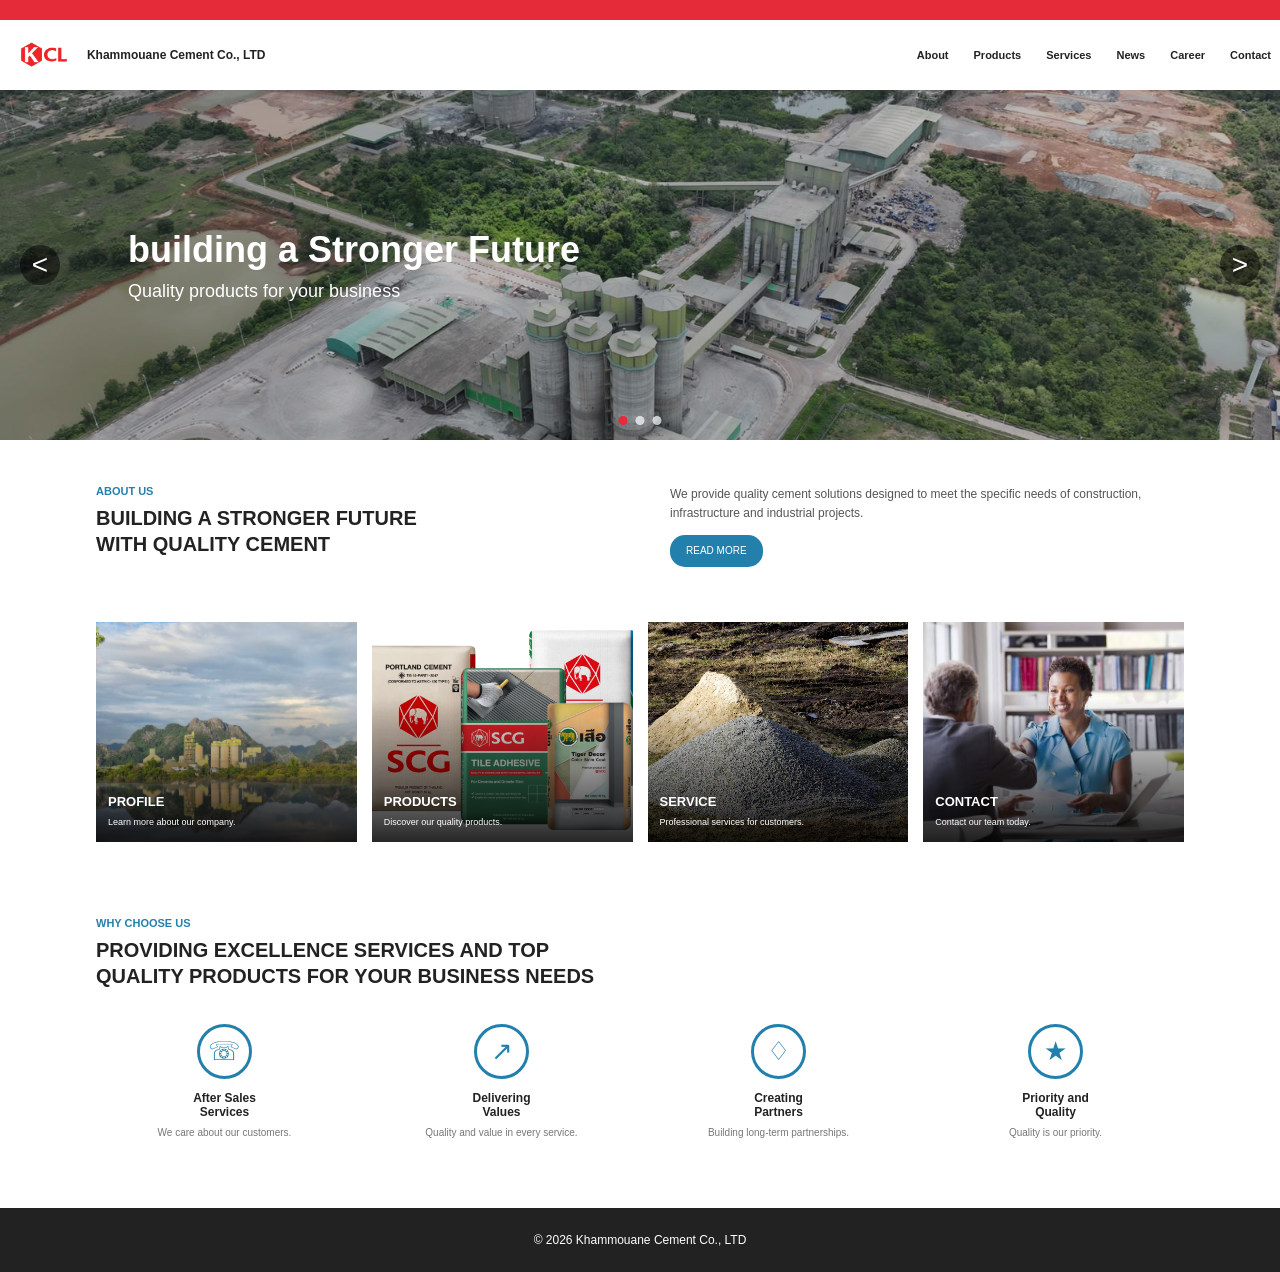
==== index.html @ 002d69ce "Add files via upload" ====
<!DOCTYPE html>
<html lang="en">
<head>
    <meta charset="UTF-8">
    <meta name="viewport" content="width=device-width, initial-scale=1.0">
    <title>Khammouane Cement Laos</title>

    <link rel="stylesheet" href="style.css">
</head>
<body>
    <!-- ส่วนหัวแถบด้านบนสีแดง -->
     <div class="top-bar"></div>
     <header class="header">

        <a href="index.html" class="logo-area">
            <img src="images/logo.png" alt="KCL Logo">
            <span>Khammouane Cement Co., LTD</span>
        </a>

        <nav class="navbar">
            <a href="about.html">About</a>
            <a href="products.html">Products</a>
            <a href="services.html">Services</a>
            <a href="news.html">News</a>
            <a href="career.html">Career</a>
            <a href="contact.html">Contact</a>
        </nav>

        <Button class="menu-button" onclick="toggleMenu()">☰</Button>
     </header>
     <!-- slider -->
    <section class="hero">
        <div class="slide active">
            <img src="images/hero.jpeg" alt="view1">

            <div class="slide-text">
                <h1> building a Stronger Future </h1>
                <p>Quality products for your business</p>
            </div>
        </div>

        <div class="slide">
            <img src="images/hero2.jpeg" alt="view2">

            <div class="slide-text">
                <h1>Quality Cement Products</h1>
                <p>Reliable solutions for contruction</p>
            </div>
        </div>

        <div class="slide">
            <img src="images/hero3.jpeg" alt="view3">

            <div class="slide-text">
                <h1>Creating Better partnerships</h1>
                <p>Growing together with our customers</p>
            </div>
        </div>

        <button class="prev" onclick="changeSlide(-1)"><</button>
        <button class="next" onclick="changeSlide(1)">></button>

        <div class="slider-dots">
            <span class="dot active" onclick="showSlide(0)"></span>
            <span class="dot" onclick="showSlide(1)"></span>
            <span class="dot" onclick="showSlide(2)"></span>
        </div>

    </section>  
    </section>

  <!-- About -->
  <section class="about section-container">

    <div class="section-title">
      <p>ABOUT US</p>
      <h2>
        BUILDING A STRONGER FUTURE<br>
        WITH QUALITY CEMENT
      </h2>
    </div>

    <div class="about-text">
      <p>
        We provide quality cement solutions designed to meet
        the specific needs of construction, infrastructure and
        industrial projects.
      </p>

      <a href="about.html" class="primary-button">READ MORE</a>
    </div>
    </section>
    <!-- Cards -->
  <section class="cards-section section-container">

    <a href="about.html" class="info-card">
      <img src="images/hero3.jpeg" alt="Profile">
      <div class="card-content">
        <h3>PROFILE</h3>
        <p>Learn more about our company.</p>
      </div>
    </a>

    <a href="products.html" class="info-card">
      <img src="images/product.webp" alt="Products">
      <div class="card-content">
        <h3>PRODUCTS</h3>
        <p>Discover our quality products.</p>
      </div>
    </a>

    <a href="services.html" class="info-card">
      <img src="images/service.avif" alt="Service">
      <div class="card-content">
        <h3>SERVICE</h3>
        <p>Professional services for customers.</p>
      </div>
    </a>
    <a href="contact.html" class="info-card">
      <img src="images/contact.jpg" alt="Contact">
      <div class="card-content">
        <h3>CONTACT</h3>
        <p>Contact our team today.</p>
      </div>
    </a>

  </section>
  <!-- Why Choose Us -->
  <section class="why-us section-container">

    <div class="section-title">
      <p>WHY CHOOSE US</p>
      <h2>
        PROVIDING EXCELLENCE SERVICES AND TOP<br>
        QUALITY PRODUCTS FOR YOUR BUSINESS NEEDS
      </h2>
    </div>

    <div class="features">

      <div class="feature">
        <div class="feature-icon">☏</div>
        <h3>After Sales<br>Services</h3>
        <p>We care about our customers.</p>
      </div>

      <div class="feature">
        <div class="feature-icon">↗</div>
        <h3>Delivering<br>Values</h3>
        <p>Quality and value in every service.</p>
      </div>
      <div class="feature">
        <div class="feature-icon">♢</div>
        <h3>Creating<br>Partners</h3>
        <p>Building long-term partnerships.</p>
      </div>

      <div class="feature">
        <div class="feature-icon">★</div>
        <h3>Priority and<br>Quality</h3>
        <p>Quality is our priority.</p>
      </div>

    </div>

  </section>

  <footer>
    <p>© 2026 Khammouane Cement Co., LTD</p>
  </footer>

  <script src="script.js"></script>
</body>
</html>
---- style.css ----
* {
  box-sizing: border-box;
  margin: 0;
  padding: 0;
}
้html {
  scroll-behavior: smooth;
}
body {
  font-family: Arial, sans-serif;
  color: #222;
  background: white;
  overflow-x: hidden;
  overflow-y: auto;
}

/* แถบสีด้านบน */
.top-bar {
  height: 20px;
  background: #e52b3a;
}
/* header */
.header {
  position: relative;
  z-index: 10;
  height: 70px;
  padding: 0.7%;
  display: flex;
  align-items: center;
  justify-content: space-between;
  background: white;
}
.logo-area {
  display: flex;
  align-items: center;
  gap: 8px;
  color: #222;
  font-size: 12px;
  font-weight: bold;
  text-decoration: none;
}
.logo-area img {
  width: 70px;
  height: auto;
  object-fit: contain;
}

/* Navbar */
.navbar {
  display: flex;
  gap: 25px;
}

.navbar a {
  color: #222;
  font-size: 11px;
  font-weight: bold;
  text-decoration: none;
}
/* ปุ่มสามขีด */
.menu-button {
  display: none;
  border: none;
  background: transparent;
  color: #222;
  font-size: 30px;
  line-height: 1;
  cursor: pointer;
}
/* slider */
.hero {
  position: relative;
  width: 100%;
  height: 350px;
  overflow: hidden;
  background-color: #333;
}
.slide {
  position: absolute;
  inset: 0;
  opacity: 0;
  transition: opacity 0.8s ease;
}

.slide.active {
  opacity: 1;
}
.slide img {
  width: 100%;
  height: 100%;
  object-fit: cover;
}
.slide::after {
  content: '';
  position: absolute;
  inset: 0;
  background: rgba(0, 0, 0, 0.25);
}
.slide-text {
  position: absolute;
  z-index: 2;
  top: 50%;
  left: 10%;
  color: white;
  transform: translateY(-50%);
}
.slide-text h1 {
  margin-bottom: 10px;
  font-size: 36px;
}
.slide-text p {
  font-size: 18px;
}

/* ปุ่มเลื่อน slider */
.prev,
.next {
  position: absolute;
  z-index: 3;
  top: 50%;
  width: 40px;
  height: 40px;
  border: none;
  border-radius: 50%;
  background: rgba(0, 0, 0, 0.5);
  color: white;
  font-size: 28px;
  cursor: pointer;
  transform: translateY(-50%);
}
.prev {
  left: 20px;
}
.next {
  right: 20px;
}
.prev:hover,
.next:hover {
  background: #e52b3a;
}
/* จุด slider */
.slider-dots {
  position: absolute;
  z-index: 3;
  bottom: 15px;
  left: 50%;
  display: flex;
  gap: 8px;
  transform: translateX(-50%);
}

.dot {
  width: 9px;
  height: 9px;
  border-radius: 50%;
  background: white;
  opacity: 0.7;
  cursor: pointer;
}
.dot.active {
  background: #e52b3a;
  opacity: 1;
}
/* ความกว้างเนื้อหา */
.section-container {
  width: 85%;
  max-width: 1100px;
  margin: auto;
}

/* About */
.about {
  display: flex;
  gap: 60px;
  padding: 45px 0 30px;
}

.section-title {
  flex: 1;
}

.section-title p {
  margin-bottom: 8px;
  color: #2380ad;
  font-size: 11px;
  font-weight: bold;
}
.section-title h2 {
  font-size: 20px;
  line-height: 1.3;
}

.about-text {
  flex: 1;
  color: #555;
  font-size: 12px;
  line-height: 1.6;
}

.primary-button {
  display: inline-block;
  margin-top: 12px;
  padding: 8px 16px;
  border-radius: 15px;
  background: #2380ad;
  color: white;
  font-size: 10px;
  text-decoration: none;
}

/* การ์ด */
.cards-section {
  display: grid;
  grid-template-columns: repeat(4, 1fr);
  gap: 15px;
  padding: 25px 0 55px;
}

.info-card {
  position: relative;
  height: 220px;
  overflow: hidden;
  color: white;
  text-decoration: none;
}

.info-card img {
  width: 100%;
  height: 100%;
  object-fit: cover;
  transition: transform 0.3s;
}

.info-card:hover img {
  transform: scale(1.08);
}

.info-card::after {
  content: "";
  position: absolute;
  inset: 0;
  background: linear-gradient(
    transparent 35%,
    rgba(0, 0, 0, 0.85)
  );
}

.card-content {
  position: absolute;
  z-index: 1;
  bottom: 15px;
  left: 12px;
}

.card-content h3 {
  margin-bottom: 8px;
  font-size: 13px;
}

.card-content p {
  font-size: 9px;
}
/* Why Choose Us */
.why-us {
  padding: 20px 0 70px;
}

.features {
  display: grid;
  grid-template-columns: repeat(4, 1fr);
  gap: 20px;
  margin-top: 35px;
  text-align: center;
}

.feature-icon {
  width: 55px;
  height: 55px;
  display: flex;
  align-items: center;
  justify-content: center;
  margin: auto;
  border: 3px solid #2380ad;
  border-radius: 50%;
  color: #2380ad;
  font-size: 26px;
}
.feature h3 {
  margin-top: 12px;
  font-size: 12px;
}

.feature p {
  margin-top: 8px;
  color: #777;
  font-size: 10px;
}

/* หน้าด้านใน */
.page-hero {
  padding: 90px 20px;
  text-align: center;
  background: #eaf3f8;
}

.page-hero h1 {
  margin-bottom: 10px;
  color: #123b5d;
  font-size: 40px;
}
.page-hero p {
  color: #555;
}

.page-content {
  min-height: 450px;
  padding: 70px 0;
}

.page-content h2 {
  margin-bottom: 20px;
  color: #123b5d;
}

.page-content p {
  max-width: 700px;
  margin-bottom: 18px;
  color: #555;
  line-height: 1.8;
}
/* Footer */
footer {
  padding: 25px;
  background: #222;
  color: white;
  text-align: center;
  font-size: 12px;
}

/* มือถือ */
@media (max-width: 768px) {

  .header {
    height: 65px;
    padding: 0 5%;
  }

  .logo-area {
    font-size: 8px;
  }

  .logo-area img {
    width: 42px;
  }
  .menu-button {
    display: block;
  }

  .navbar {
    display: none;
    position: absolute;
    top: 65px;
    left: 0;
    width: 100%;
    padding: 20px;
    flex-direction: column;
    gap: 18px;
    background: white;
    box-shadow: 0 3px 10px rgba(0, 0, 0, 0.2);
  }

  .navbar.active {
    display: flex;
  }

  .navbar a {
    text-align: center;
  }
  .hero {
    height: 230px;
  }

  .slide-text {
    left: 8%;
  }

  .slide-text h1 {
    font-size: 23px;
  }

  .slide-text p {
    font-size: 13px;
  }

  .prev,
  .next {
    width: 32px;
    height: 32px;
    font-size: 20px;
  }

  .about {
    display: block;
  }
  .about-text {
    margin-top: 20px;
  }

  .cards-section {
    grid-template-columns: repeat(2, 1fr);
  }

  .features {
    grid-template-columns: repeat(2, 1fr);
    row-gap: 35px;
  }
}

@media (max-width: 480px) {

  .cards-section,
  .features {
    grid-template-columns: 1fr;
  }

  .info-card {
    height: 260px;
  }

  .section-title h2 {
    font-size: 17px;
  }
}


/* =========================
   INNER PAGES: ABOUT / PRODUCTS / SERVICES / NEWS / CAREER / CONTACT
========================= */

.navbar a.active {
  color: #e52b3a;
}

/* แบนเนอร์ส่วนบนของหน้าด้านใน */
.page-hero {
  position: relative;
  min-height: 260px;
  display: flex;
  align-items: center;
  justify-content: center;
  background-image:
    linear-gradient(rgba(0, 0, 0, 0.62), rgba(0, 0, 0, 0.62)),
    url("images/hero.jpg");
  background-position: center;
  background-size: cover;
  text-align: center;
}

.page-hero-content {
  color: white;
}

.page-hero-content h1 {
  margin-bottom: 12px;
  font-size: 42px;
}

.page-hero-content p {
  font-size: 11px;
  font-weight: bold;
  letter-spacing: 1px;
}

/* เนื้อหาทั่วไปในหน้าด้านใน */
.page-section {
  padding: 75px 0;
}

.gray-background {
  background: #f4f7f9;
}

.page-label {
  margin-bottom: 12px;
  color: #2380ad;
  font-size: 11px;
  font-weight: bold;
  letter-spacing: 0.5px;
}

.page-heading {
  margin-bottom: 20px;
  color: #222;
  font-size: 30px;
  line-height: 1.2;
}

.page-description {
  color: #666;
  font-size: 14px;
  line-height: 1.8;
}

/* About */
.about-grid {
  display: grid;
  grid-template-columns: 1fr 1fr;
  gap: 60px;
  align-items: center;
}

.about-page-image {
  height: 360px;
  overflow: hidden;
}

.about-page-image img {
  width: 100%;
  height: 100%;
  object-fit: cover;
}

.values-grid {
  display: grid;
  grid-template-columns: repeat(3, 1fr);
  gap: 20px;
}

.value-box {
  min-height: 210px;
  padding: 28px;
  background: white;
  border: 1px solid #e3e8eb;
  box-shadow: 0 3px 12px rgba(0, 0, 0, 0.05);
}

.value-number {
  color: #2380ad;
  font-size: 14px;
  font-weight: bold;
}

.value-box h3 {
  margin: 20px 0 12px;
  font-size: 18px;
}

.value-box p {
  color: #777;
  font-size: 13px;
  line-height: 1.7;
}

/* Products / Services */
.page-cards {
  display: grid;
  grid-template-columns: repeat(3, 1fr);
  gap: 22px;
}

.page-card {
  overflow: hidden;
  background: white;
  box-shadow: 0 3px 12px rgba(0, 0, 0, 0.08);
}

.page-card img {
  width: 100%;
  height: 190px;
  object-fit: cover;
}

.page-card-content {
  padding: 22px;
}

.page-card-content h3 {
  margin-bottom: 10px;
  color: #2380ad;
  font-size: 18px;
}

.page-card-content p {
  color: #666;
  font-size: 13px;
  line-height: 1.7;
}

/* News */
.news-list {
  display: grid;
  gap: 20px;
}

.news-item {
  display: grid;
  grid-template-columns: 220px 1fr;
  background: white;
  box-shadow: 0 3px 12px rgba(0, 0, 0, 0.08);
}

.news-item img {
  width: 100%;
  height: 180px;
  object-fit: cover;
}

.news-content {
  padding: 25px;
}

.news-date {
  display: inline-block;
  margin-bottom: 10px;
  color: #e52b3a;
  font-size: 11px;
  font-weight: bold;
}

.news-content h3 {
  margin-bottom: 12px;
  font-size: 20px;
}

.news-content p {
  color: #666;
  font-size: 13px;
  line-height: 1.7;
}

/* Career */
.job-list {
  display: grid;
  gap: 15px;
}

.job-item {
  display: flex;
  align-items: center;
  justify-content: space-between;
  gap: 25px;
  padding: 25px;
  background: white;
  border-left: 4px solid #2380ad;
  box-shadow: 0 3px 12px rgba(0, 0, 0, 0.06);
}

.job-item h3 {
  margin-bottom: 8px;
  font-size: 18px;
}

.job-item p {
  color: #777;
  font-size: 13px;
}

/* Contact */
.contact-grid {
  display: grid;
  grid-template-columns: 0.8fr 1.2fr;
  gap: 45px;
}

.contact-details {
  padding: 32px;
  background: #2380ad;
  color: white;
}

.contact-details h2 {
  margin-bottom: 22px;
  font-size: 26px;
}

.contact-details p {
  margin-bottom: 18px;
  font-size: 14px;
  line-height: 1.7;
}

.contact-form {
  padding: 32px;
  background: #f4f7f9;
}

.form-group {
  margin-bottom: 18px;
}

.form-group label {
  display: block;
  margin-bottom: 7px;
  font-size: 12px;
  font-weight: bold;
}

.form-group input,
.form-group textarea {
  width: 100%;
  padding: 12px;
  border: 1px solid #d7dce0;
  background: white;
  font-family: inherit;
}

.form-group textarea {
  min-height: 130px;
  resize: vertical;
}

.submit-button {
  padding: 12px 20px;
  border: none;
  background: #e52b3a;
  color: white;
  font-size: 12px;
  font-weight: bold;
  cursor: pointer;
}

/* Responsive หน้าด้านใน */
@media (max-width: 768px) {
  .page-hero {
    min-height: 210px;
  }

  .page-hero-content h1 {
    font-size: 32px;
  }

  .about-grid,
  .contact-grid {
    grid-template-columns: 1fr;
  }

  .about-page-image {
    height: 280px;
  }

  .values-grid,
  .page-cards {
    grid-template-columns: 1fr;
  }

  .news-item {
    grid-template-columns: 1fr;
  }

  .news-item img {
    height: 220px;
  }

  .job-item {
    display: block;
  }

  .job-item .primary-button {
    margin-top: 18px;
  }
}
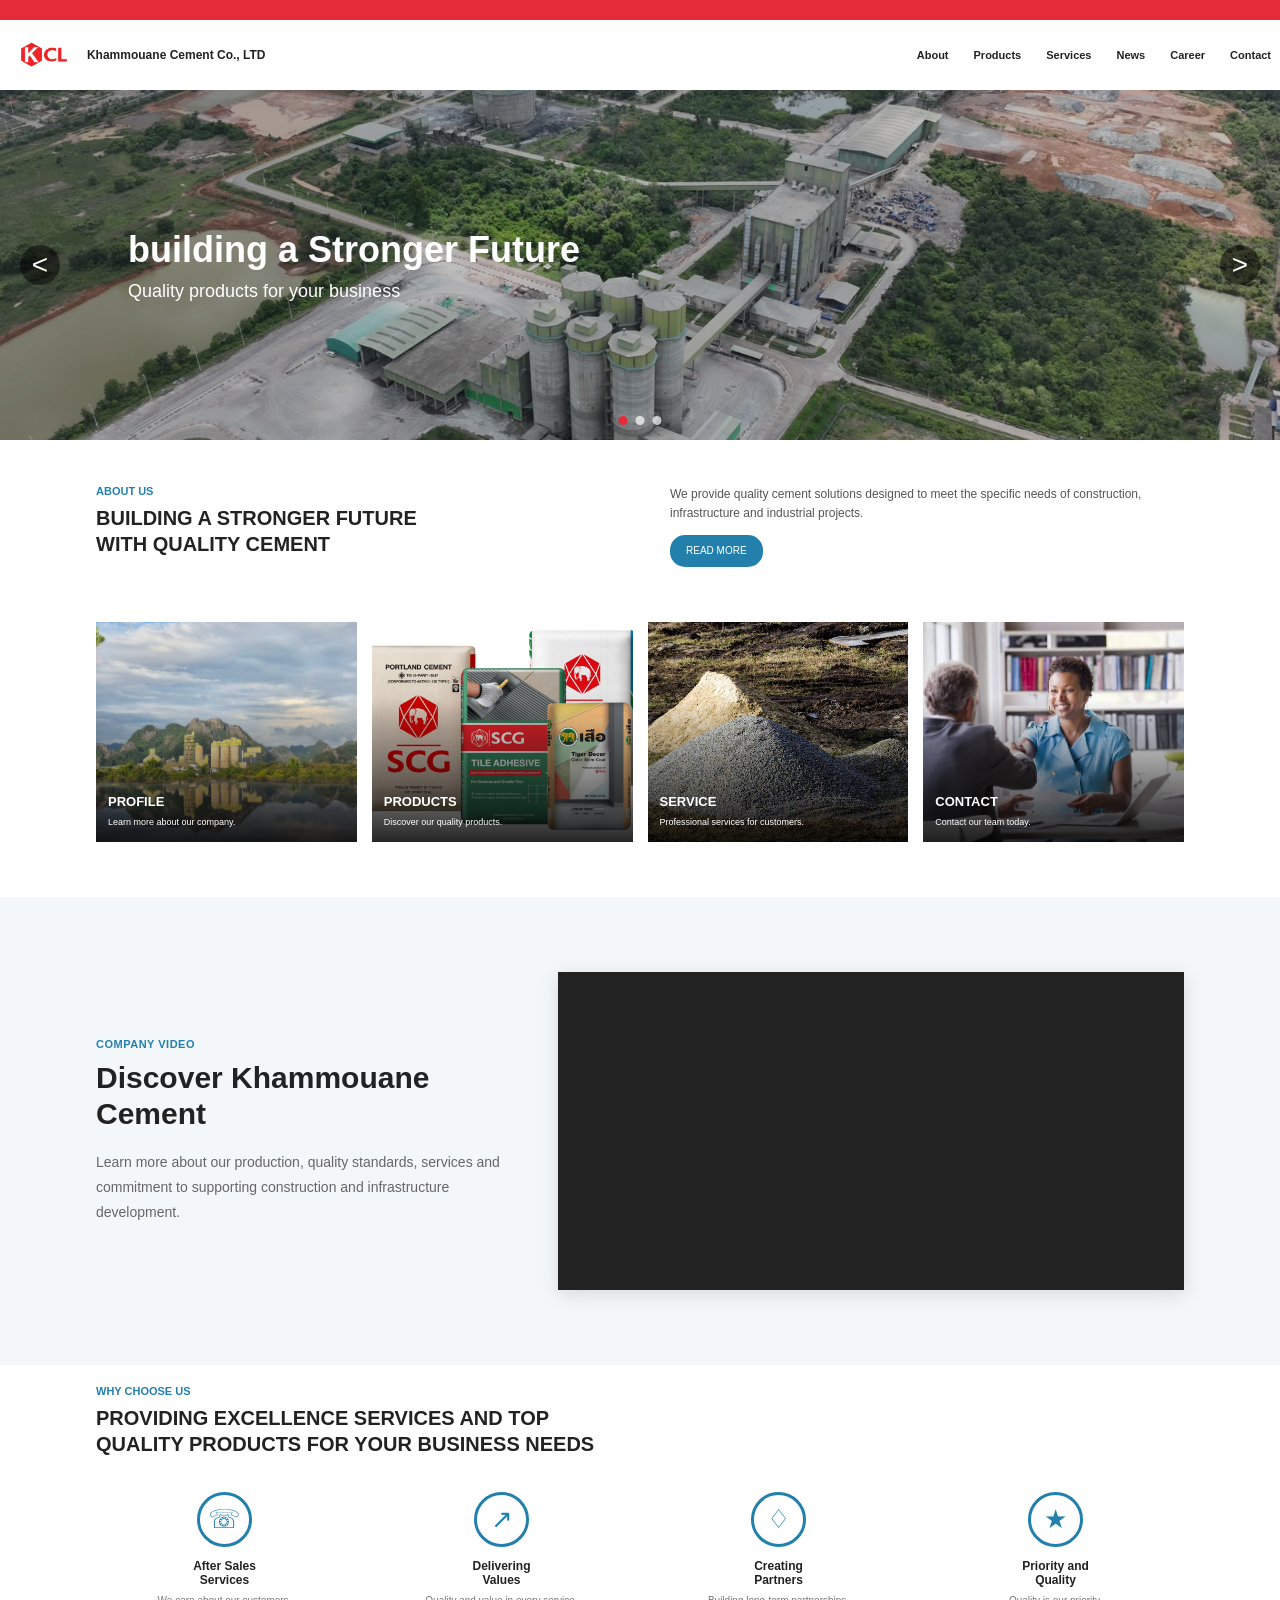
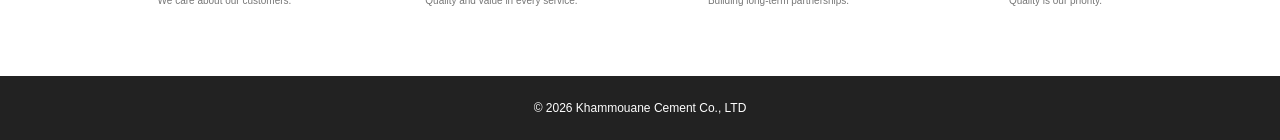
==== commit 02f99e80: "video" ====
--- a/index.html
+++ b/index.html
@@ -65,8 +65,7 @@
             <span class="dot" onclick="showSlide(1)"></span>
             <span class="dot" onclick="showSlide(2)"></span>
         </div>
-
-    </section>  
+  
     </section>
 
   <!-- About -->
@@ -125,6 +124,32 @@
     </a>
 
   </section>
+
+  <!-- Video Section-->
+   <section class="video-section">
+
+    <div class="section-container video-content">
+
+      <div class="video-text">
+        <p class="section-label">COMPANY VIDEO</p>
+
+        <h2>
+          Discover Khammouane Cement
+        </h2>
+
+        <p>
+          Learn more about our production, quality standards,
+        services and commitment to supporting construction
+        and infrastructure development.
+        </p>
+      </div>
+
+      <div class="video-box">
+          <iframe src="https://www.facebook.com/plugins/video.php?height=314&href=https%3A%2F%2Fwww.facebook.com%2FKhammouanecement%2Fvideos%2F1231207920318991%2F&show_text=false&width=560&t=0" width="560" height="314" style="border:none;overflow:hidden" scrolling="no" frameborder="0" allowfullscreen="true" allow="autoplay; clipboard-write; encrypted-media; picture-in-picture; web-share" allowFullScreen="true"></iframe>
+    
+      </div>
+    </div>
+   </section>
   <!-- Why Choose Us -->
   <section class="why-us section-container">
 
--- a/style.css
+++ b/style.css
@@ -56,6 +56,10 @@
   font-size: 11px;
   font-weight: bold;
   text-decoration: none;
+  cursor: pointer;
+}
+.navbar a:hover {
+  color: red;
 }
 /* ปุ่มสามขีด */
 .menu-button {
@@ -758,4 +762,93 @@
   .job-item .primary-button {
     margin-top: 18px;
   }
+}
+
+.contact-information {
+  overflow: hidden;
+  background: #f4f7f9;
+}
+
+.contact-information img {
+  width: 100%;
+  height: 230px;
+  display: block;
+  object-fit: cover;
+}
+
+.contact-information-text {
+  padding: 28px;
+}
+
+.contact-information-text h2 {
+  margin-bottom: 15px;
+  color: #222;
+  font-size: 24px;
+}
+
+.contact-information-text p {
+  margin-bottom: 14px;
+  color: #666;
+  font-size: 13px;
+  line-height: 1.8;
+}
+
+.contact-details .page-label {
+  color: #2380ad;
+}
+
+@media (max-width: 768px) {
+  .contact-information img {
+    height: 200px;
+  }
+
+  .contact-information-text {
+    padding: 22px;
+  }
+}
+/* =========================
+   VIDEO SECTION
+========================= */
+.video-section {
+  padding: 75px 0;
+  background: #f4f7f9;
+}
+
+.video-content {
+  display: grid;
+  grid-template-columns: 0.8fr 1.2fr;
+  gap: 45px;
+  align-items: center;
+}
+.section-label {
+  margin-bottom: 10px;
+  color: #2380ad;
+  font-size: 11px;
+  font-weight: bold;
+  letter-spacing: 0.5px;
+}
+
+.video-text h2 {
+  margin-bottom: 18px;
+  color: #222;
+  font-size: 30px;
+  line-height: 1.2;
+}
+
+.video-text p:not(.section-label) {
+  color: #666;
+  font-size: 14px;
+  line-height: 1.8;
+}
+.video-box {
+  overflow: hidden;
+  background: #222;
+  box-shadow: 0 4px 18px rgba(0, 0, 0, 0.12);
+}
+
+.video-box video {
+  width: 100%;
+  height: 360px;
+  display: block;
+  object-fit: cover;
 }
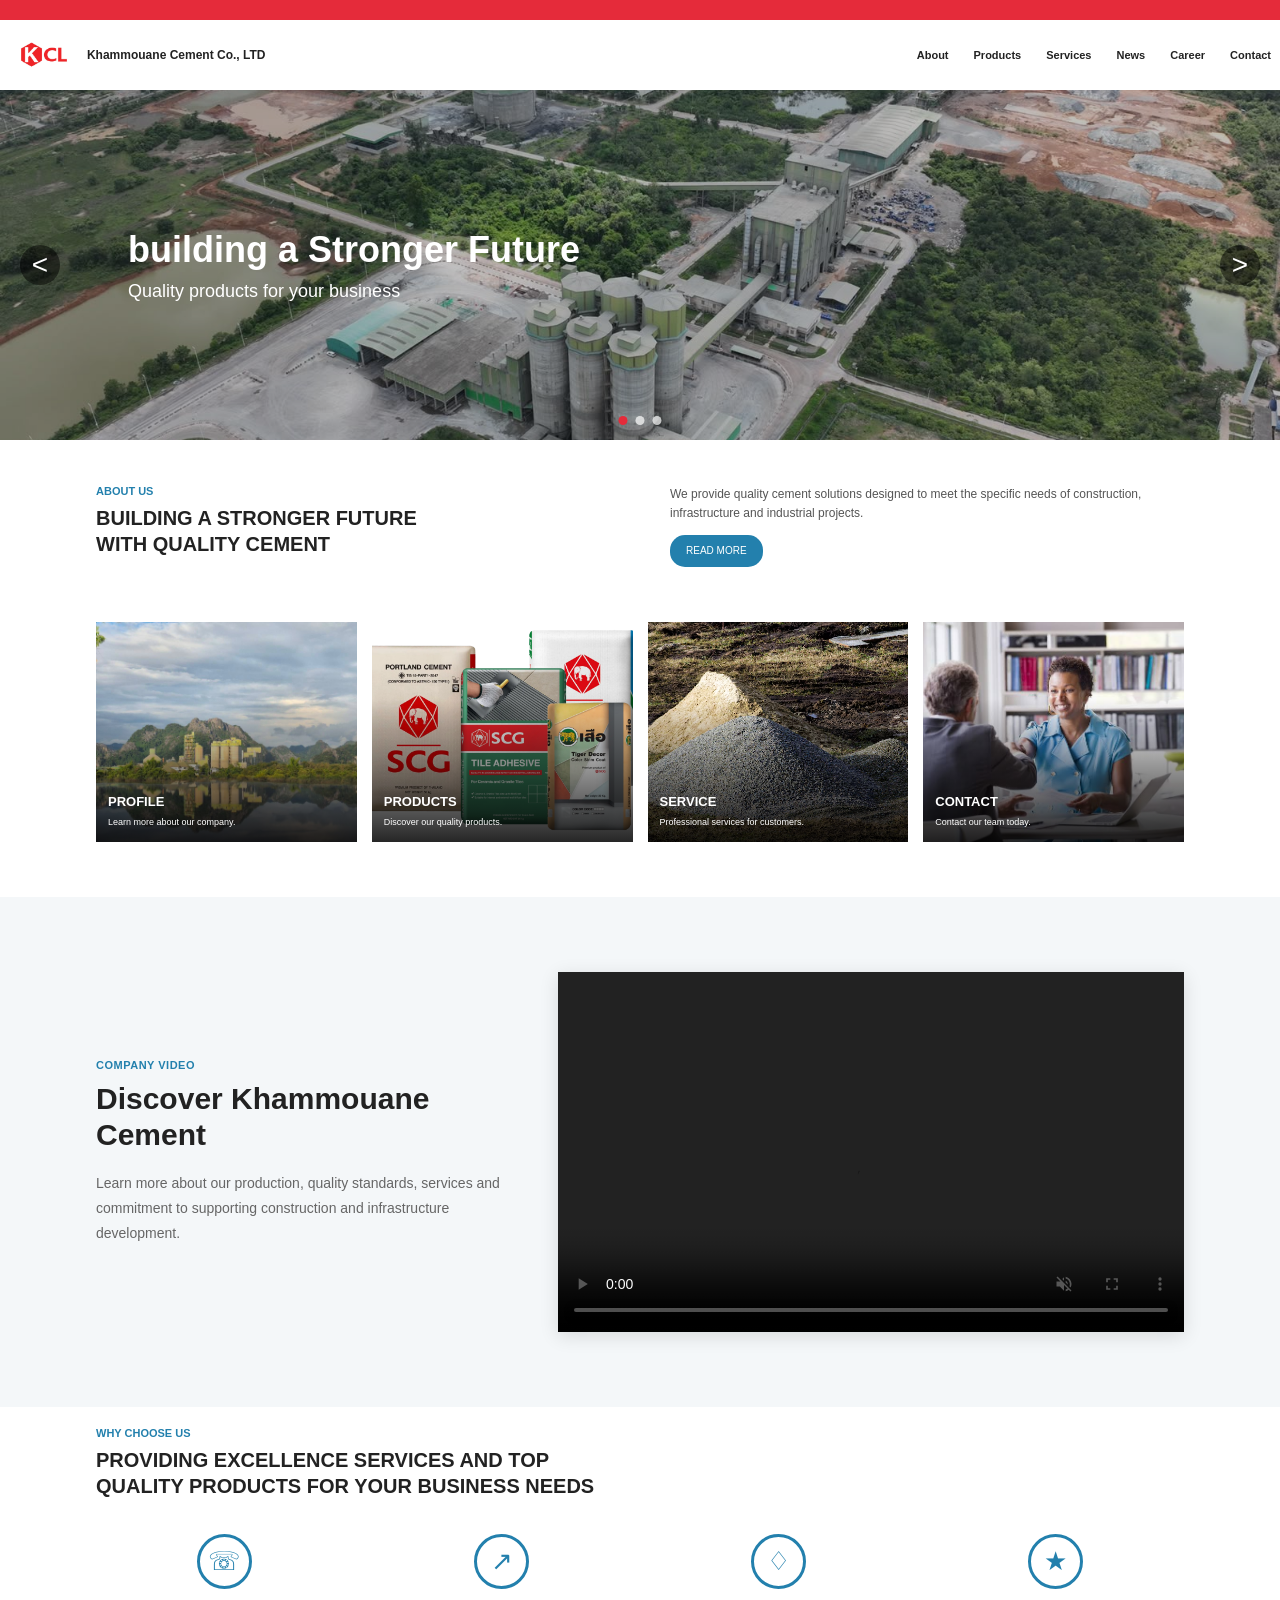
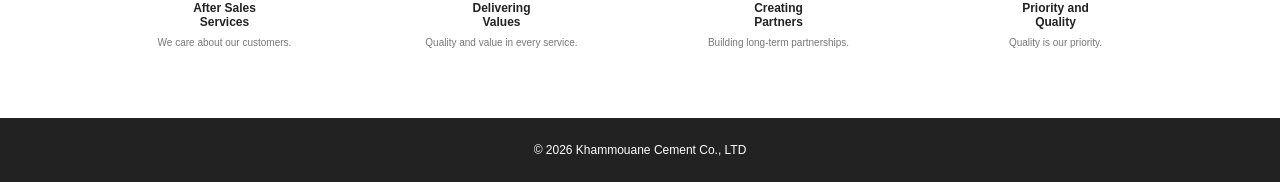
==== commit a6efc065: "add video" ====
--- a/index.html
+++ b/index.html
@@ -145,8 +145,9 @@
       </div>
 
       <div class="video-box">
-          <iframe src="https://www.facebook.com/plugins/video.php?height=314&href=https%3A%2F%2Fwww.facebook.com%2FKhammouanecement%2Fvideos%2F1231207920318991%2F&show_text=false&width=560&t=0" width="560" height="314" style="border:none;overflow:hidden" scrolling="no" frameborder="0" allowfullscreen="true" allow="autoplay; clipboard-write; encrypted-media; picture-in-picture; web-share" allowFullScreen="true"></iframe>
-    
+        <video poster="images/hero.jpg" autoplay muted loop playsinline controls>
+        <source src="videos/Video_website.mp4" type="video/mp4">
+      </video>  
       </div>
     </div>
    </section>
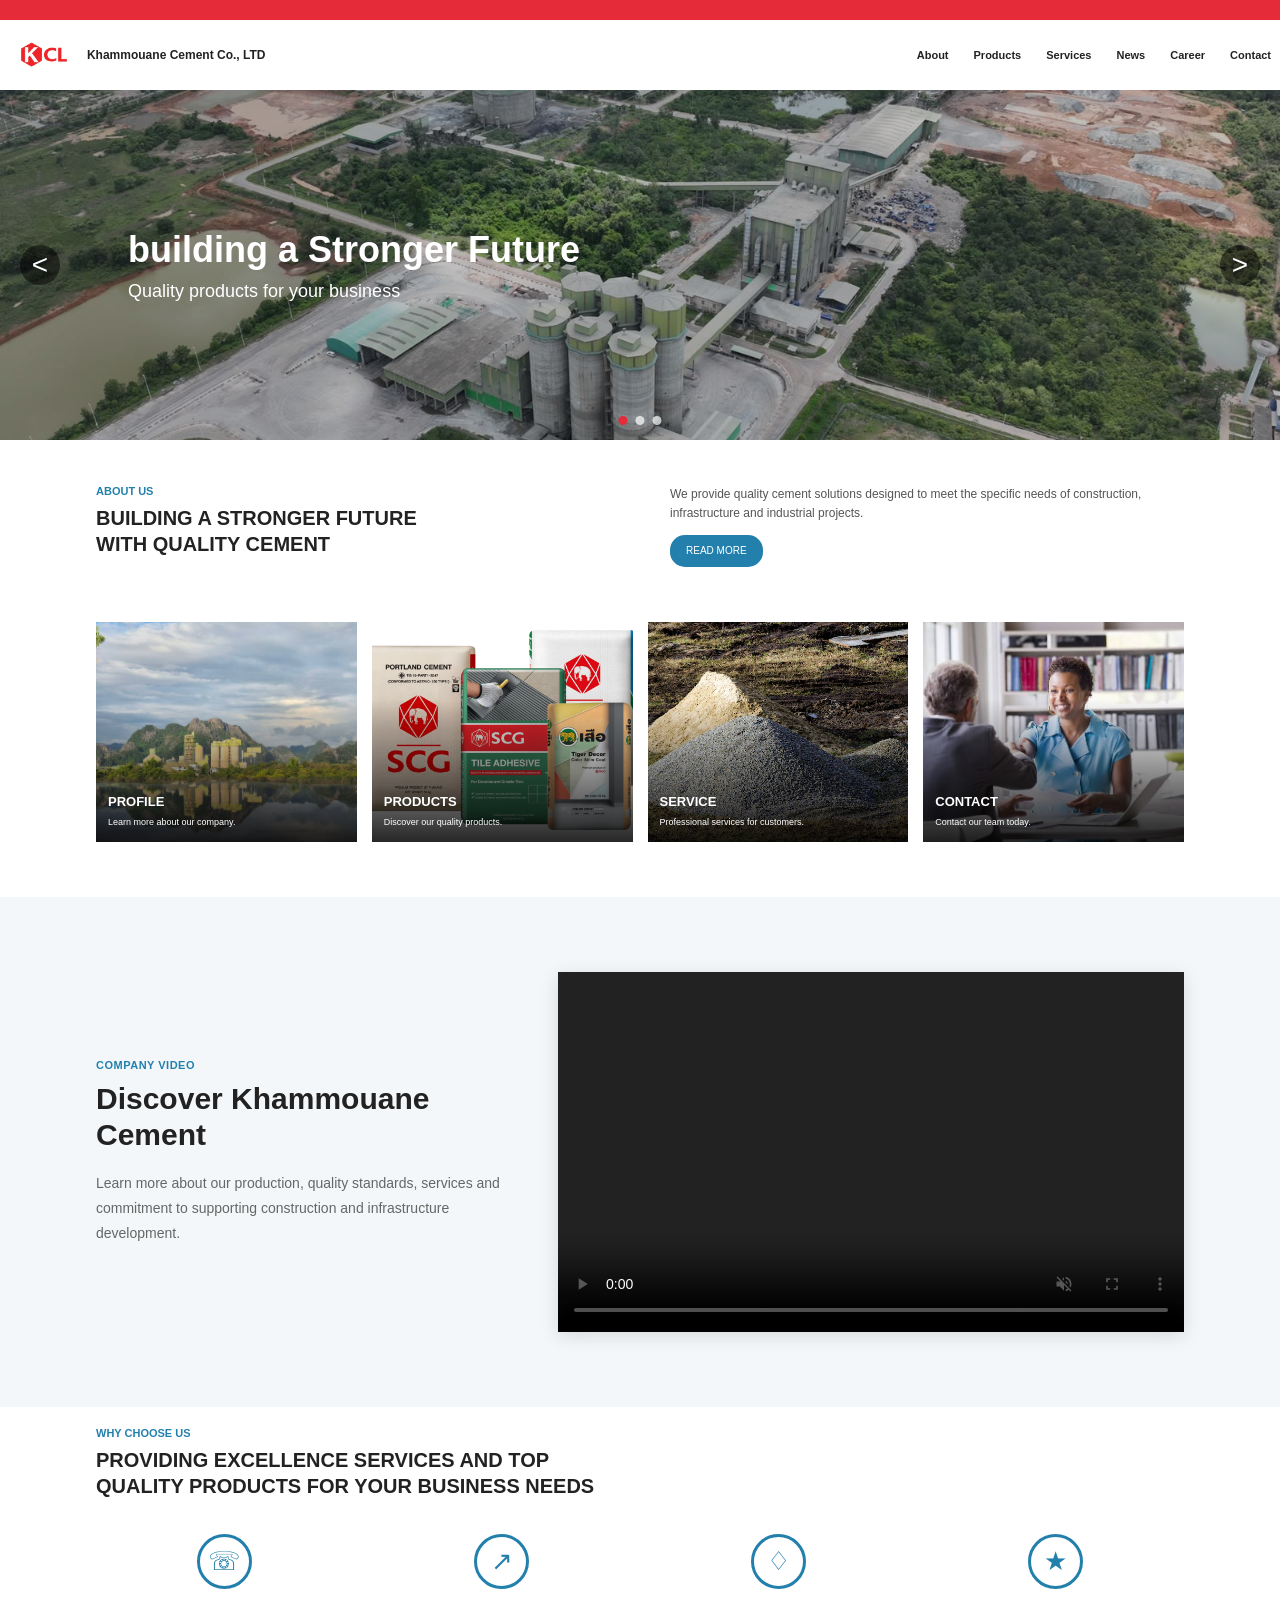
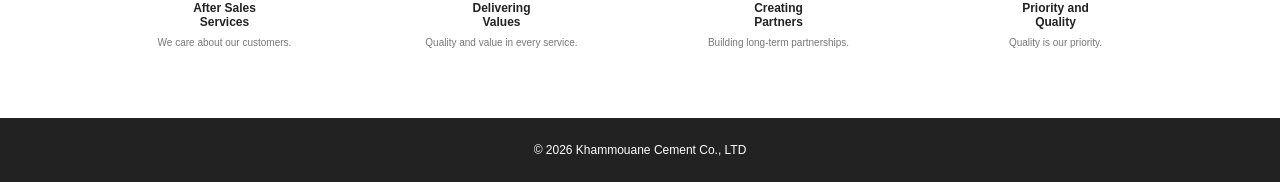
==== commit 55f71957: "cry" ====
--- a/index.html
+++ b/index.html
@@ -146,7 +146,7 @@
 
       <div class="video-box">
         <video poster="images/hero.jpg" autoplay muted loop playsinline controls>
-        <source src="videos/Video_website.mp4" type="video/mp4">
+        <source src="videos/video_website.mp4" type="video/mp4">
       </video>  
       </div>
     </div>
